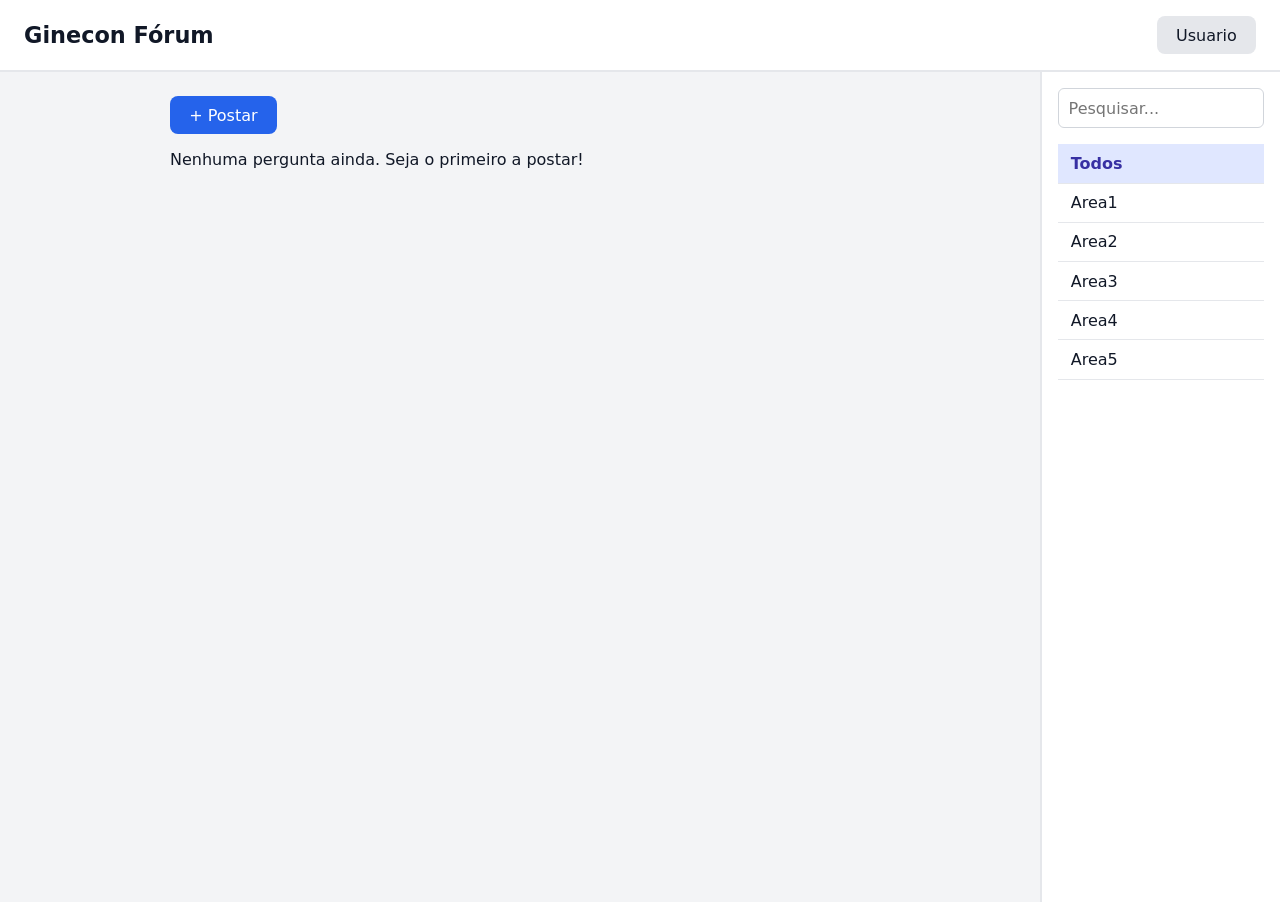
==== HTML/forum.html @ d1f98c2c "Forum" ====
<!DOCTYPE html>
<html lang="pt-BR">

<head>
    <meta charset="UTF-8">
    <meta name="viewport" content="width=device-width, initial-scale=1.0">
    <link rel="stylesheet" href="/CSS/forum.css">
    <script type="module" src="/JS/paginas/forum.js"></script>
    <script type="module" src="/JS/reutilizaveis/index.js"></script>
    <title>Ginecon Fórum</title>
</head>

<body>
    <!-- Cabeçalho -->
    <header id="cabecalho">
        <h1>Ginecon Fórum</h1>
        <button id="BotaoUsuario">Usuario</button>
    </header>

    <div id="layout">
        <!-- Coluna principal: perguntas -->
        <main id="feed">
            <div id="barra-feed">
                <button id="PostarComentario">+ Postar</button>
            </div>
            <section id="lista-postagens"></section>
        </main>

        <!-- Barra lateral -->
        <aside id="sidebar">
            <input type="search" id="campo-pesquisa" placeholder="Pesquisar...">
            <ul id="lista-topicos"></ul>
        </aside>
    </div>

    <!-- Modal Post -->
    <div id="overlay-modal-postagem">
        <div id="modal-postagem">
            <button id="botao-fechar-modal-postagem">✕</button>

            <div id="etapa-1">
                <div class="campo-modal">
                    <label for="pergunta">Pergunta</label>
                    <textarea id="pergunta" name="pergunta" placeholder="Digite sua pergunta..."></textarea>
                </div>

                <div class="campo-modal">
                    <label for="especialidade-postagem">Especialidade necessária</label>
                    <select id="especialidade-postagem">
                        <option value="Desconhecida">Não sei</option>
                        <option value="Area1">Area1</option>
                        <option value="Area2">Area2</option>
                        <option value="Area3">Area3</option>
                        <option value="Area4">Area4</option>
                        <option value="Area5">Area5</option>
                    </select>
                </div>

                <div class="campo-modal">
                    <label>Postar de forma anônima?</label>
                    <div class="radios">
                        <label><input type="radio" name="anonimo" value="sim"> Sim</label>
                        <label><input type="radio" name="anonimo" value="nao" checked> Não</label>
                    </div>
                </div>

                <button id="botao-confirmar-postagem">Publicar</button>
            </div>
        </div>
    </div>
</body>

</html>
---- CSS/forum.css ----
/* ── BASE ── */
body {
    font-family: system-ui, sans-serif;
    background: #f3f4f6;
    color: #111827;
    margin: 0;
}

button {
    font: inherit;
    cursor: pointer;
    border: 0;
    border-radius: 8px;
    padding: .6rem 1.2rem;
    background: #2563eb;
    color: #fff;
}

button:hover {
    background: #1d4ed8;
}

#BotaoUsuario {
    background: #e5e7eb;
    color: #111827;
}

#BotaoUsuario:hover {
    background: #d1d5db;
}

/* ── CABEÇALHO ── */
#cabecalho {
    display: flex;
    align-items: center;
    justify-content: space-between;
    background: #fff;
    border-bottom: 2px solid #e5e7eb;
    padding: 1rem 1.5rem;
}

#cabecalho h1 {
    margin: 0;
    font-size: 1.4rem;
}

/* ── LAYOUT: feed + sidebar ── */
#layout {
    display: grid;
    grid-template-columns: 1fr 240px;
    min-height: calc(100vh - 70px);
}

#feed {
    padding: 1.5rem;
}

#barra-feed {
    max-width: 700px;
    margin: 0 auto 1rem;
}

#sidebar {
    background: #fff;
    border-left: 2px solid #e5e7eb;
    padding: 1rem;
}

#campo-pesquisa {
    width: 100%;
    box-sizing: border-box;
    padding: .6rem;
    border: 1px solid #d1d5db;
    border-radius: 6px;
    font: inherit;
    margin-bottom: 1rem;
}

#lista-topicos {
    list-style: none;
    margin: 0;
    padding: 0;
}

#lista-topicos li {
    padding: .6rem .8rem;
    border-bottom: 1px solid #e5e7eb;
    cursor: pointer;
}

#lista-topicos li:hover {
    background: #f3f4f6;
}

#lista-topicos li.ativo {
    background: #e0e7ff;
    color: #3730a3;
    font-weight: 600;
}

/* celular: sidebar vai para baixo do feed */
@media (max-width: 700px) {
    #layout { grid-template-columns: 1fr; }
    #sidebar { border-left: 0; border-top: 2px solid #e5e7eb; order: -1; }
}

/* ── MODAL (seu CSS atual) ── */
#overlay-modal-postagem {
    display: none;              /* fechado por padrão */
    position: fixed;
    inset: 0;
    background: rgba(0, 0, 0, .5);
    align-items: center;
    justify-content: center;
    z-index: 1000;
}

#overlay-modal-postagem.ativo {
    display: flex;              /* aparece quando o JS adiciona a classe "ativo" */
}

#modal-postagem {
    background: #fff;
    padding: 1.5rem;
    border-radius: 12px;
    width: min(500px, 92vw);
    position: relative;
}

/* ── CAMPOS DO MODAL ── */
#botao-fechar-modal-postagem {
    position: absolute;
    top: .6rem;
    right: .6rem;
    background: transparent;
    color: #6b7280;
    padding: .3rem .6rem;
}

#botao-fechar-modal-postagem:hover {
    background: #f3f4f6;
}

.campo-modal {
    margin-bottom: 1rem;
}

.campo-modal > label {
    display: block;
    font-weight: 600;
    margin-bottom: .4rem;
}

#pergunta,
#especialidade-postagem {
    width: 100%;
    box-sizing: border-box;
    padding: .5rem;
    border: 1px solid #d1d5db;
    border-radius: 6px;
    font: inherit;
}

#pergunta {
    min-height: 100px;
    resize: vertical;
}

.radios label {
    margin-right: 1.2rem;
    cursor: pointer;
}

#botao-confirmar-postagem {
    width: 100%;
}

/* ── LISTA DE PERGUNTAS ── */
#lista-postagens {
    max-width: 700px;
    margin: 0 auto;
}

.card-postagem {
    background: #fff;
    border: 1px solid #e5e7eb;
    border-radius: 10px;
    padding: 1rem;
    margin-bottom: 1rem;
}

.card-topo {
    display: flex;
    justify-content: space-between;
    font-size: .85rem;
    color: #6b7280;
}

.card-autor {
    font-weight: 600;
    color: #374151;
}

.card-pergunta {
    font-size: 1.05rem;
    margin: .8rem 0;
    white-space: pre-wrap;      /* mantém as quebras de linha digitadas */
}

.card-especialidade {
    display: inline-block;
    background: #e0e7ff;
    color: #3730a3;
    padding: .2rem .6rem;
    border-radius: 999px;
    font-size: .8rem;
}

/* barra "Respostas" embaixo de cada card, como no desenho */
.card-respostas {
    display: block;
    width: 100%;
    margin-top: .8rem;
    background: #f3f4f6;
    color: #111827;
    border: 1px solid #d1d5db;
    border-radius: 6px;
    text-align: left;
}

.card-respostas:hover {
    background: #e5e7eb;
}
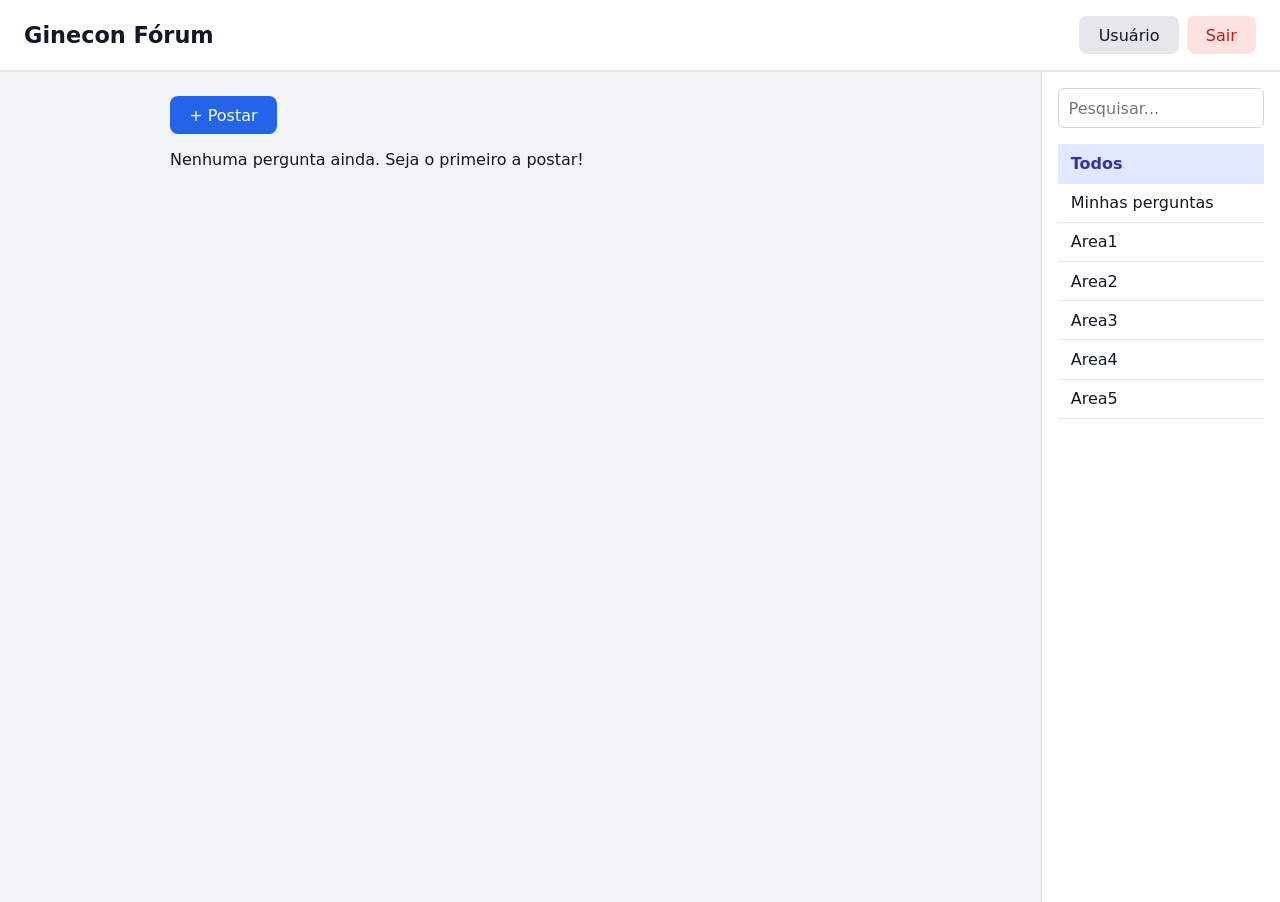
==== commit 585962e3: "Forum com usuario" ====
--- a/HTML/forum.html
+++ b/HTML/forum.html
@@ -14,7 +14,10 @@
     <!-- Cabeçalho -->
     <header id="cabecalho">
         <h1>Ginecon Fórum</h1>
-        <button id="BotaoUsuario">Usuario</button>
+        <div id="usuario-area">
+            <button id="BotaoUsuario">Usuario</button>
+            <button id="BotaoSair">Sair</button>
+        </div>
     </header>
 
     <div id="layout">
--- a/CSS/forum.css
+++ b/CSS/forum.css
@@ -230,4 +230,43 @@
 
 .card-respostas:hover {
     background: #e5e7eb;
+}
+
+/* ── USUÁRIO (cabeçalho) ── */
+#usuario-area {
+    display: flex;
+    gap: .5rem;
+}
+
+#BotaoSair {
+    background: #fee2e2;
+    color: #b91c1c;
+}
+
+#BotaoSair:hover {
+    background: #fecaca;
+}
+
+/* ── AÇÕES DO CARD (Respostas + Excluir) ── */
+.card-acoes {
+    display: flex;
+    gap: .5rem;
+    margin-top: .8rem;
+}
+
+.card-acoes .card-respostas {
+    margin-top: 0;
+    flex: 1;
+    width: auto;
+}
+
+.card-excluir {
+    background: #fee2e2;
+    color: #b91c1c;
+    border: 1px solid #fecaca;
+    border-radius: 6px;
+}
+
+.card-excluir:hover {
+    background: #fecaca;
 }
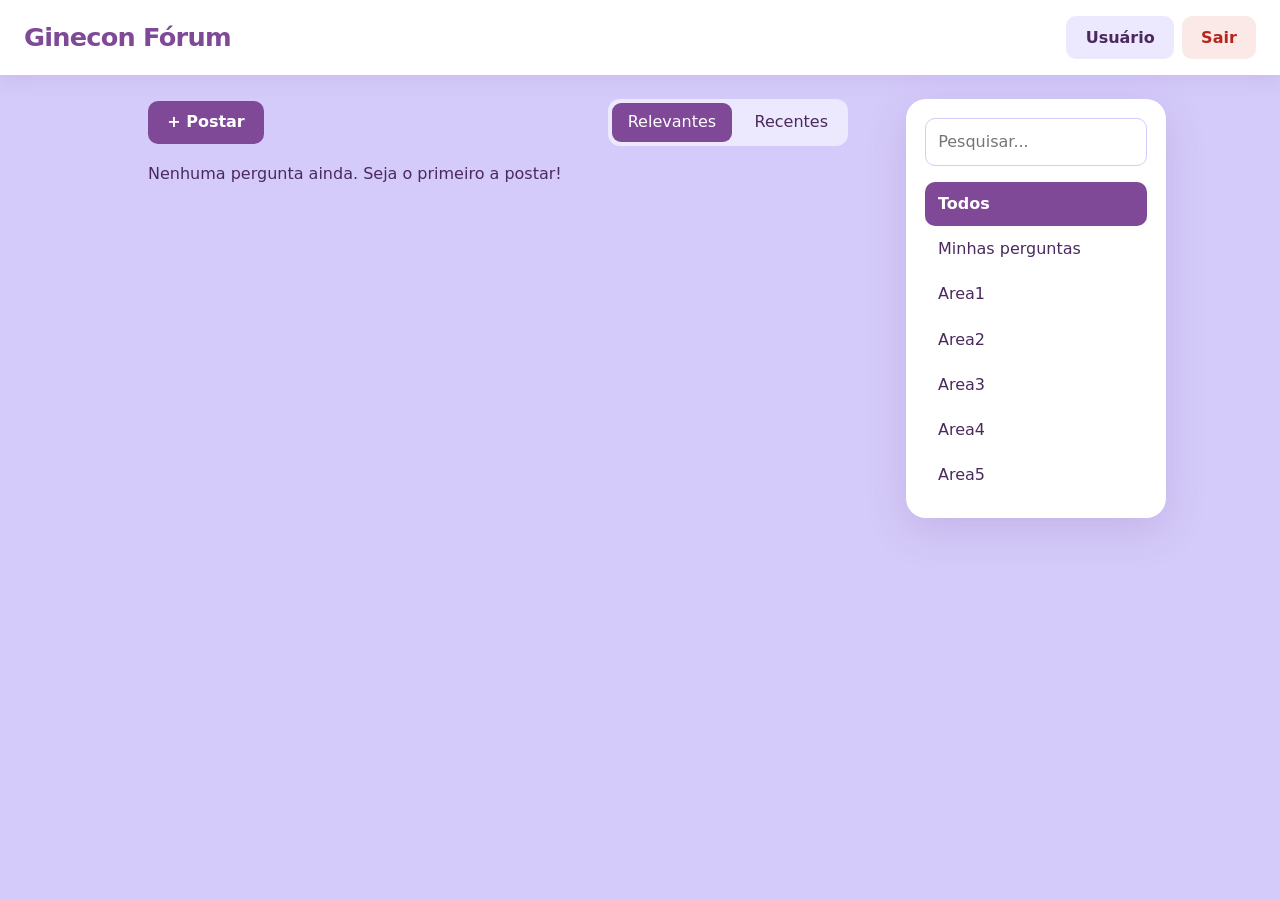
==== commit 9a666cef: "Tudo mano cansei" ====
--- a/HTML/forum.html
+++ b/HTML/forum.html
@@ -23,9 +23,13 @@
     <div id="layout">
         <!-- Coluna principal: perguntas -->
         <main id="feed">
-            <div id="barra-feed">
-                <button id="PostarComentario">+ Postar</button>
-            </div>
+           <div id="barra-feed">
+    <button id="PostarComentario">+ Postar</button>
+    <div id="ordenacao">
+        <button class="ordem ativo" data-ordem="relevantes">Relevantes</button>
+        <button class="ordem" data-ordem="recentes">Recentes</button>
+    </div>
+</div>
             <section id="lista-postagens"></section>
         </main>
 
--- a/CSS/forum.css
+++ b/CSS/forum.css
@@ -1,272 +1,516 @@
+/* ── CORES DO SITE ── */
+:root {
+  --roxo: #7f4998;          /* cor principal */
+  --roxo-escuro: #4a2a5c;   /* textos e hover */
+  --lilas: #d4cbfa;         /* fundo do site */
+  --lilas-claro: #ece8fd;   /* detalhes suaves */
+  --branco: #ffffff;
+  --erro: #b3261e;
+  --erro-claro: #fbe9e7;
+  --sucesso: #2e7d32;
+  --sucesso-claro: #e6f4ea;
+  --alerta: #8a5a00;
+  --alerta-claro: #fff3d6;
+  --sombra: 0 12px 40px rgba(127, 73, 152, 0.18);
+}
+
+*, *::before, *::after { box-sizing: border-box; }
+[hidden] { display: none !important; }
+
 /* ── BASE ── */
 body {
-    font-family: system-ui, sans-serif;
-    background: #f3f4f6;
-    color: #111827;
-    margin: 0;
+  margin: 0;
+  min-height: 100vh;
+  background: var(--lilas);
+  color: var(--roxo-escuro);
+  font-family: "Figtree", system-ui, -apple-system, "Segoe UI", sans-serif;
+  line-height: 1.5;
 }
 
 button {
-    font: inherit;
-    cursor: pointer;
-    border: 0;
-    border-radius: 8px;
-    padding: .6rem 1.2rem;
-    background: #2563eb;
-    color: #fff;
-}
-
-button:hover {
-    background: #1d4ed8;
-}
-
-#BotaoUsuario {
-    background: #e5e7eb;
-    color: #111827;
-}
-
-#BotaoUsuario:hover {
-    background: #d1d5db;
+  font: inherit;
+  font-weight: 700;
+  cursor: pointer;
+  border: 0;
+  border-radius: 10px;
+  padding: 0.6rem 1.2rem;
+  background: var(--roxo);
+  color: var(--branco);
+  transition: background 0.15s, color 0.15s;
+}
+
+button:hover:not(:disabled) { background: var(--roxo-escuro); }
+button:focus-visible { outline: 3px solid var(--lilas); outline-offset: 2px; }
+
+input:focus-visible,
+textarea:focus-visible,
+select:focus-visible {
+  outline: none;
+  border-color: var(--roxo);
+  box-shadow: 0 0 0 3px rgba(127, 73, 152, 0.25);
 }
 
 /* ── CABEÇALHO ── */
 #cabecalho {
-    display: flex;
-    align-items: center;
-    justify-content: space-between;
-    background: #fff;
-    border-bottom: 2px solid #e5e7eb;
-    padding: 1rem 1.5rem;
+  display: flex;
+  align-items: center;
+  justify-content: space-between;
+  background: var(--branco);
+  padding: 1rem 1.5rem;
+  box-shadow: 0 4px 20px rgba(127, 73, 152, 0.12);
 }
 
 #cabecalho h1 {
-    margin: 0;
-    font-size: 1.4rem;
-}
+  margin: 0;
+  font-size: 1.6rem;
+  font-weight: 700;
+  letter-spacing: -0.03em;
+  color: var(--roxo);
+}
+
+#usuario-area {
+  display: flex;
+  gap: 0.5rem;
+}
+
+#BotaoUsuario {
+  background: var(--lilas-claro);
+  color: var(--roxo-escuro);
+}
+
+#BotaoUsuario:hover { background: var(--lilas) !important; }
+
+#BotaoSair {
+  background: var(--erro-claro);
+  color: var(--erro);
+}
+
+#BotaoSair:hover { background: #f5cfcb !important; }
 
 /* ── LAYOUT: feed + sidebar ── */
 #layout {
-    display: grid;
-    grid-template-columns: 1fr 240px;
-    min-height: calc(100vh - 70px);
-}
-
-#feed {
-    padding: 1.5rem;
-}
-
+  display: grid;
+  grid-template-columns: 1fr 260px;
+  gap: 1.5rem;
+  align-items: start;
+  max-width: 1100px;
+  margin: 0 auto;
+  padding: 1.5rem;
+}
+
+#feed { min-width: 0; }
+
+/* barra do feed: botão Postar à esquerda, ordenação à direita */
 #barra-feed {
-    max-width: 700px;
-    margin: 0 auto 1rem;
-}
-
+  display: flex;
+  justify-content: space-between;
+  align-items: center;
+  gap: 1rem;
+  max-width: 700px;
+  margin: 0 auto 1rem;
+}
+
+#ordenacao {
+  display: flex;
+  gap: 0.4rem;
+  padding: 4px;
+  background: var(--lilas-claro);
+  border-radius: 12px;
+}
+
+.ordem {
+  background: transparent;
+  color: var(--roxo-escuro);
+  font-weight: 500;
+  padding: 0.45rem 1rem;
+  border-radius: 9px;
+}
+
+.ordem:hover:not(.ativo) { background: var(--lilas); }
+
+.ordem.ativo {
+  background: var(--roxo);
+  color: var(--branco);
+}
+
+/* ── BARRA LATERAL ── */
 #sidebar {
-    background: #fff;
-    border-left: 2px solid #e5e7eb;
-    padding: 1rem;
+  background: var(--branco);
+  border-radius: 20px;
+  padding: 1.2rem;
+  box-shadow: var(--sombra);
 }
 
 #campo-pesquisa {
-    width: 100%;
-    box-sizing: border-box;
-    padding: .6rem;
-    border: 1px solid #d1d5db;
-    border-radius: 6px;
-    font: inherit;
-    margin-bottom: 1rem;
-}
+  width: 100%;
+  padding: 11px 12px;
+  margin-bottom: 1rem;
+  font: inherit;
+  color: inherit;
+  background: var(--branco);
+  border: 1.5px solid var(--lilas);
+  border-radius: 10px;
+  transition: border-color 0.15s, box-shadow 0.15s;
+}
+
+#campo-pesquisa:hover { border-color: var(--roxo); }
 
 #lista-topicos {
-    list-style: none;
-    margin: 0;
-    padding: 0;
+  list-style: none;
+  margin: 0;
+  padding: 0;
 }
 
 #lista-topicos li {
-    padding: .6rem .8rem;
-    border-bottom: 1px solid #e5e7eb;
-    cursor: pointer;
-}
-
-#lista-topicos li:hover {
-    background: #f3f4f6;
-}
+  padding: 0.6rem 0.8rem;
+  margin-bottom: 2px;
+  border-radius: 10px;
+  cursor: pointer;
+  transition: background 0.15s;
+}
+
+#lista-topicos li:hover { background: var(--lilas-claro); }
 
 #lista-topicos li.ativo {
-    background: #e0e7ff;
-    color: #3730a3;
-    font-weight: 600;
-}
-
-/* celular: sidebar vai para baixo do feed */
-@media (max-width: 700px) {
-    #layout { grid-template-columns: 1fr; }
-    #sidebar { border-left: 0; border-top: 2px solid #e5e7eb; order: -1; }
-}
-
-/* ── MODAL (seu CSS atual) ── */
+  background: var(--roxo);
+  color: var(--branco);
+  font-weight: 700;
+}
+
+/* ── MODAL ── */
 #overlay-modal-postagem {
-    display: none;              /* fechado por padrão */
-    position: fixed;
-    inset: 0;
-    background: rgba(0, 0, 0, .5);
-    align-items: center;
-    justify-content: center;
-    z-index: 1000;
-}
-
-#overlay-modal-postagem.ativo {
-    display: flex;              /* aparece quando o JS adiciona a classe "ativo" */
-}
+  display: none;              /* fechado por padrão */
+  position: fixed;
+  inset: 0;
+  background: rgba(74, 42, 92, 0.55);
+  align-items: center;
+  justify-content: center;
+  z-index: 1000;
+  padding: 16px;
+}
+
+#overlay-modal-postagem.ativo { display: flex; }
 
 #modal-postagem {
-    background: #fff;
-    padding: 1.5rem;
-    border-radius: 12px;
-    width: min(500px, 92vw);
-    position: relative;
-}
-
-/* ── CAMPOS DO MODAL ── */
+  position: relative;
+  background: var(--branco);
+  padding: 2rem 1.8rem 1.6rem;
+  border-radius: 20px;
+  width: min(500px, 100%);
+  box-shadow: var(--sombra);
+}
+
 #botao-fechar-modal-postagem {
-    position: absolute;
-    top: .6rem;
-    right: .6rem;
-    background: transparent;
-    color: #6b7280;
-    padding: .3rem .6rem;
-}
-
-#botao-fechar-modal-postagem:hover {
-    background: #f3f4f6;
-}
-
-.campo-modal {
-    margin-bottom: 1rem;
-}
+  position: absolute;
+  top: 0.7rem;
+  right: 0.7rem;
+  background: transparent;
+  color: var(--roxo-escuro);
+  padding: 0.3rem 0.7rem;
+}
+
+#botao-fechar-modal-postagem:hover { background: var(--lilas-claro) !important; }
+
+.campo-modal { margin-bottom: 1rem; }
 
 .campo-modal > label {
-    display: block;
-    font-weight: 600;
-    margin-bottom: .4rem;
+  display: block;
+  margin-bottom: 4px;
+  font-size: 0.9rem;
+  font-weight: 500;
 }
 
 #pergunta,
 #especialidade-postagem {
-    width: 100%;
-    box-sizing: border-box;
-    padding: .5rem;
-    border: 1px solid #d1d5db;
-    border-radius: 6px;
-    font: inherit;
-}
+  width: 100%;
+  padding: 11px 12px;
+  font: inherit;
+  color: inherit;
+  background: var(--branco);
+  border: 1.5px solid var(--lilas);
+  border-radius: 10px;
+  transition: border-color 0.15s, box-shadow 0.15s;
+}
+
+#pergunta:hover,
+#especialidade-postagem:hover { border-color: var(--roxo); }
 
 #pergunta {
-    min-height: 100px;
-    resize: vertical;
+  min-height: 110px;
+  resize: vertical;
 }
 
 .radios label {
-    margin-right: 1.2rem;
-    cursor: pointer;
-}
+  display: inline-block;
+  margin-right: 1.2rem;
+  cursor: pointer;
+}
+
+.radios input { accent-color: var(--roxo); }
 
 #botao-confirmar-postagem {
-    width: 100%;
+  width: 100%;
+  padding: 13px;
+  margin-top: 6px;
 }
 
 /* ── LISTA DE PERGUNTAS ── */
 #lista-postagens {
-    max-width: 700px;
-    margin: 0 auto;
+  max-width: 700px;
+  margin: 0 auto;
 }
 
 .card-postagem {
-    background: #fff;
-    border: 1px solid #e5e7eb;
-    border-radius: 10px;
+  display: flex;
+  gap: 1rem;
+  background: var(--branco);
+  border-radius: 20px;
+  padding: 1.2rem 1.2rem 1.2rem 0.8rem;
+  margin-bottom: 1rem;
+  box-shadow: var(--sombra);
+}
+
+.card-conteudo {
+  flex: 1;
+  min-width: 0;
+}
+
+.card-topo {
+  display: flex;
+  justify-content: space-between;
+  gap: 0.5rem;
+  font-size: 0.85rem;
+  opacity: 0.8;
+}
+
+.card-autor {
+  font-weight: 700;
+  color: var(--roxo);
+}
+
+.card-pergunta {
+  font-size: 1.05rem;
+  margin: 0.8rem 0;
+  white-space: pre-wrap;      /* mantém as quebras de linha digitadas */
+  overflow-wrap: anywhere;
+}
+
+.card-especialidade {
+  display: inline-block;
+  background: var(--lilas-claro);
+  color: var(--roxo-escuro);
+  padding: 0.2rem 0.7rem;
+  border-radius: 999px;
+  font-size: 0.8rem;
+  font-weight: 500;
+}
+
+/* ── VOTOS (coluna da esquerda) ── */
+.card-votos {
+  display: flex;
+  flex-direction: column;
+  align-items: center;
+  gap: 0.2rem;
+}
+
+.voto {
+  background: transparent;
+  color: var(--roxo-escuro);
+  opacity: 0.55;
+  padding: 0.2rem 0.5rem;
+  font-size: 1rem;
+}
+
+.voto:hover:not(:disabled) {
+  background: var(--lilas-claro);
+  color: var(--roxo);
+  opacity: 1;
+}
+
+.voto.votado { color: var(--roxo); opacity: 1; }
+.voto-baixo.votado { color: var(--erro); opacity: 1; }
+
+.card-placar {
+  font-weight: 700;
+  color: var(--roxo);
+}
+
+/* ── SELOS ── */
+.card-selos {
+  display: flex;
+  flex-wrap: wrap;
+  gap: 0.4rem;
+  margin-top: 0.6rem;
+}
+
+.selo {
+  padding: 0.2rem 0.7rem;
+  border-radius: 999px;
+  font-size: 0.8rem;
+  font-weight: 700;
+}
+
+.selo-relevante { background: var(--alerta-claro); color: var(--alerta); }
+.selo-verificado,
+.selo-medico { background: var(--sucesso-claro); color: var(--sucesso); }
+
+/* ── AÇÕES DO CARD ── */
+.card-acoes {
+  display: flex;
+  flex-wrap: wrap;
+  gap: 0.5rem;
+  margin-top: 0.9rem;
+}
+
+.card-acoes button { font-size: 0.9rem; padding: 0.5rem 1rem; }
+
+.card-respostas {
+  flex: 1;
+  min-width: 140px;
+  text-align: left;
+  background: var(--lilas-claro);
+  color: var(--roxo-escuro);
+}
+
+.card-respostas:hover { background: var(--lilas) !important; }
+
+.card-validar {
+  background: var(--sucesso-claro);
+  color: var(--sucesso);
+}
+
+.card-validar:hover { background: #cfe9d4 !important; }
+
+.card-denunciar,
+.resposta-denunciar {
+  background: var(--alerta-claro);
+  color: var(--alerta);
+}
+
+.card-denunciar:hover:not(:disabled),
+.resposta-denunciar:hover:not(:disabled) { background: #ffe6ae !important; }
+
+.card-denunciar:disabled,
+.resposta-denunciar:disabled {
+  opacity: 0.6;
+  cursor: not-allowed;
+}
+
+.card-excluir {
+  background: var(--erro-claro);
+  color: var(--erro);
+}
+
+.card-excluir:hover { background: #f5cfcb !important; }
+
+/* ── RESPOSTAS ── */
+.secao-respostas {
+  margin-top: 1rem;
+  border-top: 1.5px solid var(--lilas-claro);
+  padding-top: 1rem;
+}
+
+.resposta {
+  background: var(--lilas-claro);
+  border-radius: 12px;
+  padding: 0.7rem 0.9rem;
+  margin-bottom: 0.6rem;
+}
+
+.resposta-topo {
+  display: flex;
+  align-items: center;
+  flex-wrap: wrap;
+  gap: 0.5rem;
+  font-size: 0.85rem;
+  margin-bottom: 0.3rem;
+}
+
+.resposta-autor {
+  font-weight: 700;
+  color: var(--roxo);
+}
+
+.resposta-texto {
+  margin: 0;
+  white-space: pre-wrap;
+  overflow-wrap: anywhere;
+}
+
+.resposta-denunciar {
+  margin-left: auto;
+  padding: 0.2rem 0.7rem;
+  font-size: 0.8rem;
+}
+
+.form-resposta textarea {
+  width: 100%;
+  min-height: 80px;
+  padding: 11px 12px;
+  margin-bottom: 0.5rem;
+  font: inherit;
+  color: inherit;
+  background: var(--branco);
+  border: 1.5px solid var(--lilas);
+  border-radius: 10px;
+  resize: vertical;
+  transition: border-color 0.15s, box-shadow 0.15s;
+}
+
+.form-resposta textarea:hover { border-color: var(--roxo); }
+
+.aviso-resposta,
+.sem-respostas {
+  font-size: 0.9rem;
+  opacity: 0.75;
+}
+
+/* ── AVISOS (showToast) ── */
+.toast {
+  position: fixed;
+  left: 50%;
+  bottom: 24px;
+  transform: translate(-50%, 20px);
+  max-width: calc(100% - 32px);
+  padding: 12px 20px;
+  border-radius: 12px;
+  background: var(--roxo-escuro);
+  color: var(--branco);
+  font-weight: 500;
+  box-shadow: var(--sombra);
+  opacity: 0;
+  transition: opacity 0.2s, transform 0.2s;
+  z-index: 2000;
+  pointer-events: none;
+}
+
+.toast.show-toast {
+  opacity: 1;
+  transform: translate(-50%, 0);
+}
+
+.toast.success { background: var(--sucesso); }
+.toast.error { background: var(--erro); }
+
+/* ── CELULAR ── */
+@media (max-width: 760px) {
+  #layout {
+    grid-template-columns: 1fr;
     padding: 1rem;
-    margin-bottom: 1rem;
-}
-
-.card-topo {
-    display: flex;
-    justify-content: space-between;
-    font-size: .85rem;
-    color: #6b7280;
-}
-
-.card-autor {
-    font-weight: 600;
-    color: #374151;
-}
-
-.card-pergunta {
-    font-size: 1.05rem;
-    margin: .8rem 0;
-    white-space: pre-wrap;      /* mantém as quebras de linha digitadas */
-}
-
-.card-especialidade {
-    display: inline-block;
-    background: #e0e7ff;
-    color: #3730a3;
-    padding: .2rem .6rem;
-    border-radius: 999px;
-    font-size: .8rem;
-}
-
-/* barra "Respostas" embaixo de cada card, como no desenho */
-.card-respostas {
-    display: block;
-    width: 100%;
-    margin-top: .8rem;
-    background: #f3f4f6;
-    color: #111827;
-    border: 1px solid #d1d5db;
-    border-radius: 6px;
-    text-align: left;
-}
-
-.card-respostas:hover {
-    background: #e5e7eb;
-}
-
-/* ── USUÁRIO (cabeçalho) ── */
-#usuario-area {
-    display: flex;
-    gap: .5rem;
-}
-
-#BotaoSair {
-    background: #fee2e2;
-    color: #b91c1c;
-}
-
-#BotaoSair:hover {
-    background: #fecaca;
-}
-
-/* ── AÇÕES DO CARD (Respostas + Excluir) ── */
-.card-acoes {
-    display: flex;
-    gap: .5rem;
-    margin-top: .8rem;
-}
-
-.card-acoes .card-respostas {
-    margin-top: 0;
-    flex: 1;
-    width: auto;
-}
-
-.card-excluir {
-    background: #fee2e2;
-    color: #b91c1c;
-    border: 1px solid #fecaca;
-    border-radius: 6px;
-}
-
-.card-excluir:hover {
-    background: #fecaca;
+  }
+
+  #sidebar { order: -1; }   /* sidebar vai para cima do feed */
+}
+
+@media (max-width: 480px) {
+  #cabecalho { padding: 0.8rem 1rem; }
+  #cabecalho h1 { font-size: 1.3rem; }
+  .card-postagem { padding: 1rem 1rem 1rem 0.5rem; gap: 0.5rem; }
+  #barra-feed { flex-direction: column; align-items: stretch; }
+  #ordenacao { justify-content: stretch; }
+  .ordem { flex: 1; }
+}
+
+@media (prefers-reduced-motion: reduce) {
+  * { transition: none !important; }
 }
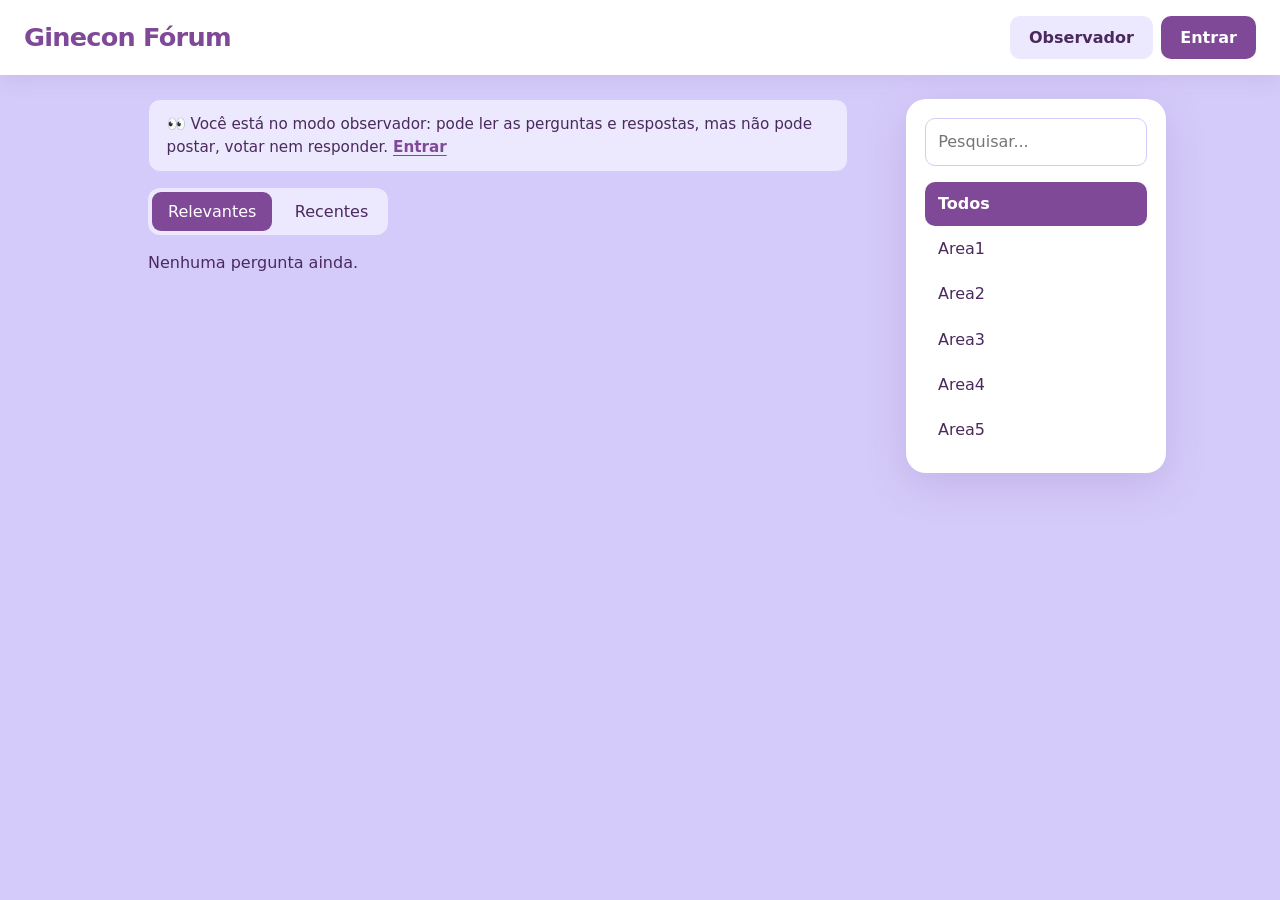
==== commit cf431168: "muitas coisas" ====
--- a/HTML/forum.html
+++ b/HTML/forum.html
@@ -21,15 +21,21 @@
     </header>
 
     <div id="layout">
+
         <!-- Coluna principal: perguntas -->
         <main id="feed">
-           <div id="barra-feed">
-    <button id="PostarComentario">+ Postar</button>
-    <div id="ordenacao">
-        <button class="ordem ativo" data-ordem="relevantes">Relevantes</button>
-        <button class="ordem" data-ordem="recentes">Recentes</button>
-    </div>
-</div>
+            <p id="aviso-observador" class="aviso-observador" hidden>
+                👀 Você está no modo observador: pode ler as perguntas e respostas, mas não pode postar, votar nem
+                responder.
+                <a href="login.html">Entrar</a>
+            </p> 
+            <div id="barra-feed">
+                <button id="PostarComentario">+ Postar</button>
+                <div id="ordenacao">
+                    <button class="ordem ativo" data-ordem="relevantes">Relevantes</button>
+                    <button class="ordem" data-ordem="recentes">Recentes</button>
+                </div>
+            </div>
             <section id="lista-postagens"></section>
         </main>
 
--- a/CSS/forum.css
+++ b/CSS/forum.css
@@ -513,4 +513,30 @@
 
 @media (prefers-reduced-motion: reduce) {
   * { transition: none !important; }
-}+}
+
+/* ── MODO OBSERVADOR ── */
+.aviso-observador {
+  max-width: 700px;
+  margin: 0 auto 1rem;
+  padding: 0.8rem 1.1rem;
+  background: var(--lilas-claro);
+  border: 1.5px solid var(--lilas);
+  border-radius: 12px;
+  font-size: 0.95rem;
+}
+
+.aviso-observador a {
+  color: var(--roxo);
+  font-weight: 700;
+  text-decoration: underline;
+  text-underline-offset: 3px;
+}
+
+/* o botão "Sair" vira "Entrar" (roxo, não vermelho) */
+#BotaoSair.botao-entrar {
+  background: var(--roxo);
+  color: var(--branco);
+}
+
+#BotaoSair.botao-entrar:hover { background: var(--roxo-escuro) !important; }
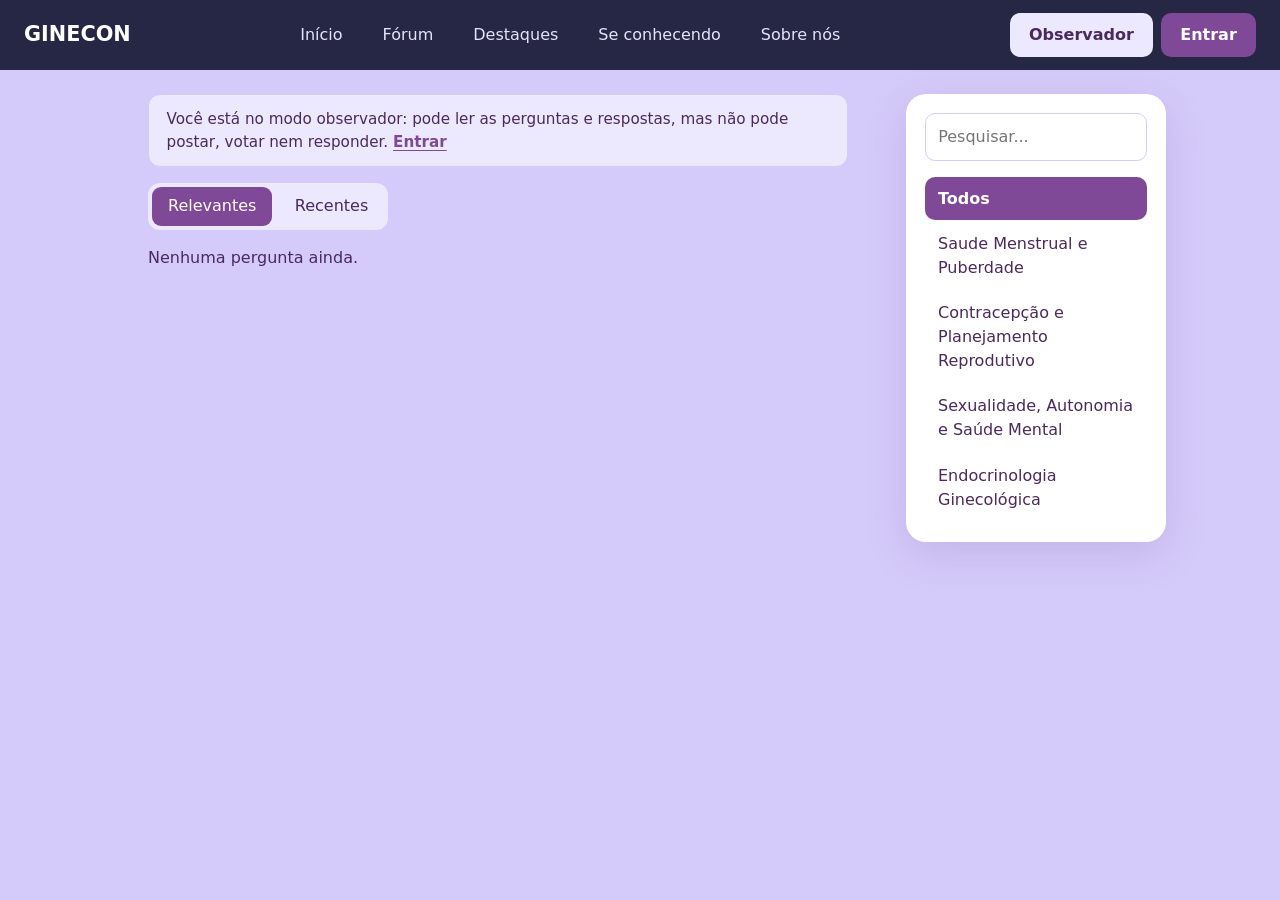
==== commit f0f52f69: "commit final eu acho" ====
--- a/HTML/forum.html
+++ b/HTML/forum.html
@@ -12,20 +12,31 @@
 
 <body>
     <!-- Cabeçalho -->
-    <header id="cabecalho">
-        <h1>Ginecon Fórum</h1>
+    <header id="cabecalho" class="header">
+    <nav class="nav" aria-label="Navegação principal">
+        <a class="nav-logo" href="../index.html#topo">GINECON</a>
+
+        <ul class="nav-lista">
+            <li><a href="../index.html#topo">Início</a></li>
+            <li><a href="forum.html">Fórum</a></li>
+            <li><a href="../index.html#destaqueForum">Destaques</a></li>
+            <li><a href="../index.html#faq">Se conhecendo</a></li>
+            <li><a href="../index.html#snos">Sobre nós</a></li>
+        </ul>
+
         <div id="usuario-area">
             <button id="BotaoUsuario">Usuario</button>
             <button id="BotaoSair">Sair</button>
         </div>
-    </header>
+    </nav>
+</header>
 
     <div id="layout">
 
         <!-- Coluna principal: perguntas -->
         <main id="feed">
             <p id="aviso-observador" class="aviso-observador" hidden>
-                👀 Você está no modo observador: pode ler as perguntas e respostas, mas não pode postar, votar nem
+                Você está no modo observador: pode ler as perguntas e respostas, mas não pode postar, votar nem
                 responder.
                 <a href="login.html">Entrar</a>
             </p> 
@@ -61,11 +72,10 @@
                     <label for="especialidade-postagem">Especialidade necessária</label>
                     <select id="especialidade-postagem">
                         <option value="Desconhecida">Não sei</option>
-                        <option value="Area1">Area1</option>
-                        <option value="Area2">Area2</option>
-                        <option value="Area3">Area3</option>
-                        <option value="Area4">Area4</option>
-                        <option value="Area5">Area5</option>
+                        <option value="Saude Menstrual e Puberdade">Saude Menstrual e Puberdade</option>
+                        <option value="Contracepção e Planejamento Reprodutivo">Contracepção e Planejamento Reprodutivo</option>
+                        <option value="Sexualidade, Autonomia e Saúde Mental">Sexualidade, Autonomia e Saúde Mental</option>
+                        <option value="Endocrinologia Ginecológica">Endocrinologia Ginecológica</option>
                     </select>
                 </div>
 
--- a/CSS/forum.css
+++ b/CSS/forum.css
@@ -50,24 +50,58 @@
   box-shadow: 0 0 0 3px rgba(127, 73, 152, 0.25);
 }
 
-/* ── CABEÇALHO ── */
-#cabecalho {
+/* ── CABEÇALHO (barra de navegação) ── */
+.header {
+  position: sticky;
+  top: 0;
+  z-index: 100;
+  padding: 0 24px;
+  background-color: #252744;
+}
+
+.nav {
   display: flex;
   align-items: center;
   justify-content: space-between;
-  background: var(--branco);
-  padding: 1rem 1.5rem;
-  box-shadow: 0 4px 20px rgba(127, 73, 152, 0.12);
-}
-
-#cabecalho h1 {
+  gap: 16px;
+  min-height: 70px;
+}
+
+.nav a { text-decoration: none; }
+
+.nav-logo {
+  color: white;
+  font-size: 1.3rem;
+  font-weight: bold;
+}
+
+.nav-lista {
+  display: flex;
+  gap: 8px;
   margin: 0;
-  font-size: 1.6rem;
-  font-weight: 700;
-  letter-spacing: -0.03em;
-  color: var(--roxo);
-}
-
+  padding: 0;
+  list-style: none;
+}
+
+.nav-lista a {
+  display: block;
+  padding: 10px 16px;
+  border-radius: 15px;
+  color: #e6e3fa;
+  transition: background 0.2s, color 0.2s;
+}
+
+.nav-lista a:hover {
+  background: #e6e3fa;
+  color: #814a97;
+}
+
+.nav a:focus-visible {
+  outline: 3px solid #aaa7d7;
+  outline-offset: 2px;
+}
+
+/* botões de usuário e sair */
 #usuario-area {
   display: flex;
   gap: 0.5rem;
@@ -502,9 +536,13 @@
   #sidebar { order: -1; }   /* sidebar vai para cima do feed */
 }
 
+@media (max-width: 700px) {
+  .header { padding: 0 12px; }
+  .nav { flex-wrap: wrap; justify-content: center; padding: 8px 0; gap: 8px; }
+  .nav-lista a { padding: 8px 10px; font-size: 0.9rem; }
+}
+
 @media (max-width: 480px) {
-  #cabecalho { padding: 0.8rem 1rem; }
-  #cabecalho h1 { font-size: 1.3rem; }
   .card-postagem { padding: 1rem 1rem 1rem 0.5rem; gap: 0.5rem; }
   #barra-feed { flex-direction: column; align-items: stretch; }
   #ordenacao { justify-content: stretch; }
